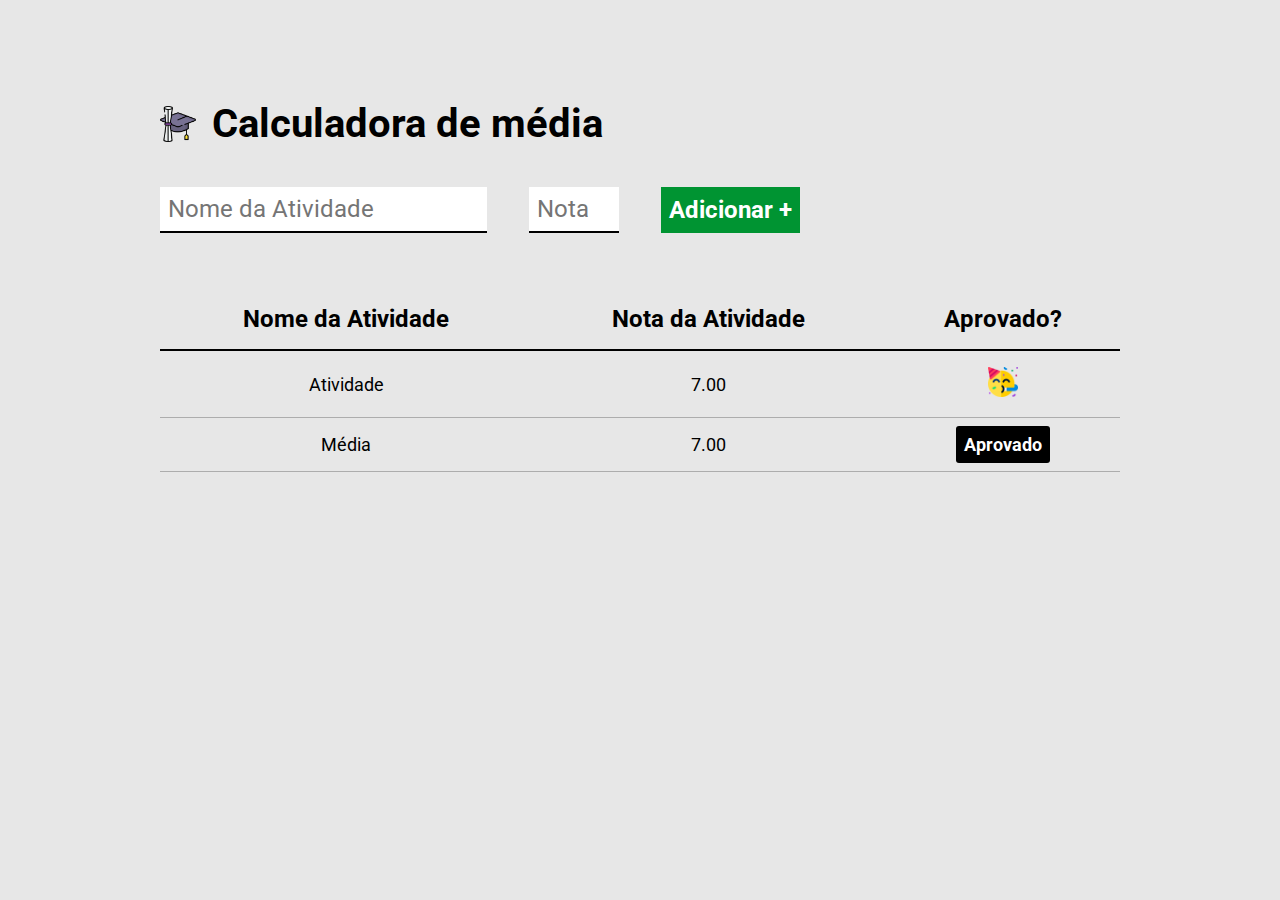
==== Projeto 02/images/index.html @ afdcb730 "ajuste css" ====
<!DOCTYPE html>
<html lang="pt-br"> 
<head>
    <meta charset="UTF-8">
    <meta http-equiv="X-UA-Compatible" content="IE=edge">
    <meta name="viewport" content="width=device-width, initial-scale=1.0">
    <title>Calculadora de médias</title>
    <link rel="preconnect" href="https://fonts.googleapis.com">
    <link rel="preconnect" href="https://fonts.gstatic.com" crossorigin>
    <link href="https://fonts.googleapis.com/css2?family=Roboto:wght@400;700&display=swap" rel="stylesheet">
    <link rel="stylesheet" href="./calcula.css">
</head>
<body>
    <div class="conteiner">
        <header>
            <img src="logo.png" alt="Chapel formando">
            <h1>Calculadora de média</h1>
        </header>    
        <form id="form-atividade">
        <input type="text" id="nome-atividade" required placeholder="Nome da Atividade">
        <input type="number" id="nota-atividade" required max="10" min="0" placeholder="Nota">
        <button type="submit">Adicionar +</button>
        </form>
        <table cellspacing="0">
            <thead>
                <tr>
                    <th>Nome da Atividade</th>
                    <th>Nota da Atividade</th>
                    <th>Aprovado?</th>
                </tr>
            </thead>
            <tbody>
                <tr>
                    <td>Atividade</td>
                    <td>7.00</td>
                    <td><img src="aprovado.png" alt="Emoji aprovado"></td>
                </tr>
            </tbody>
            <tfoot>
                <tr>
                    <td>Média</td>
                    <td>7.00</td>
                    <td><span class="resultado">Aprovado</span></td>
                </tr>
            </tfoot>
        </table>        
    </div>
    <script src="./calcula.css"></script>
</body>
</html>
---- Projeto 02/images/calcula.css ----
* {
    margin: 0;
    padding: 0;
    box-sizing: border-box;
    font-family: 'Roboto', sans-serif;
}

body {
    background-color: #e7e7e7;
    padding-top: 100px;
    margin-bottom: 40px;
}

header {
    display: flex;
    align-items: center;
    margin-bottom: 40px;
}

header img{
    height: 36px;
    margin-right: 16px;
}

header h1{
    font-size: 40px;
    font-weight: bold;
}

.conteiner{
    max-width: 960px;
    width: 100%;
    margin: 0 auto;
}

form{
    display: flex;
    max-width: 640px;
    width: 100%;
    justify-content: space-between;
    margin-bottom: 56px;
}

form input{
    font-size: 24px;
    background-color: #fff;
    border: none;
    border-bottom: 2px solid #000;
    padding: 8px;
}

form button {
    background-color: #009432;
    color: #fff;
    font-size: 24px;
    font-weight: bold;
    border: none;
    cursor: pointer;
    padding: 8px;
}

table {
    width: 100%;
}

table th {
    border-bottom: 2px solid #000;
    padding: 16px;
    font-size: 24px;
    font-weight: bold;
}

table td {
    padding: 16px 0;
    text-align: center;
    font-size: 18px;
    border-bottom: 1px solid rgba(0, 0, 0, 0.25);
}

table td img {
    height: 30px;
}

.resultado {
    padding: 8px;
    font-weight: bold;
    color: #fff;
    background-color: #000;
    border-radius: 3px;
}

.aprovado{
    background-color: #009432;
    
}

.reprovado{
    background-color: rgba(255,0,0);
}
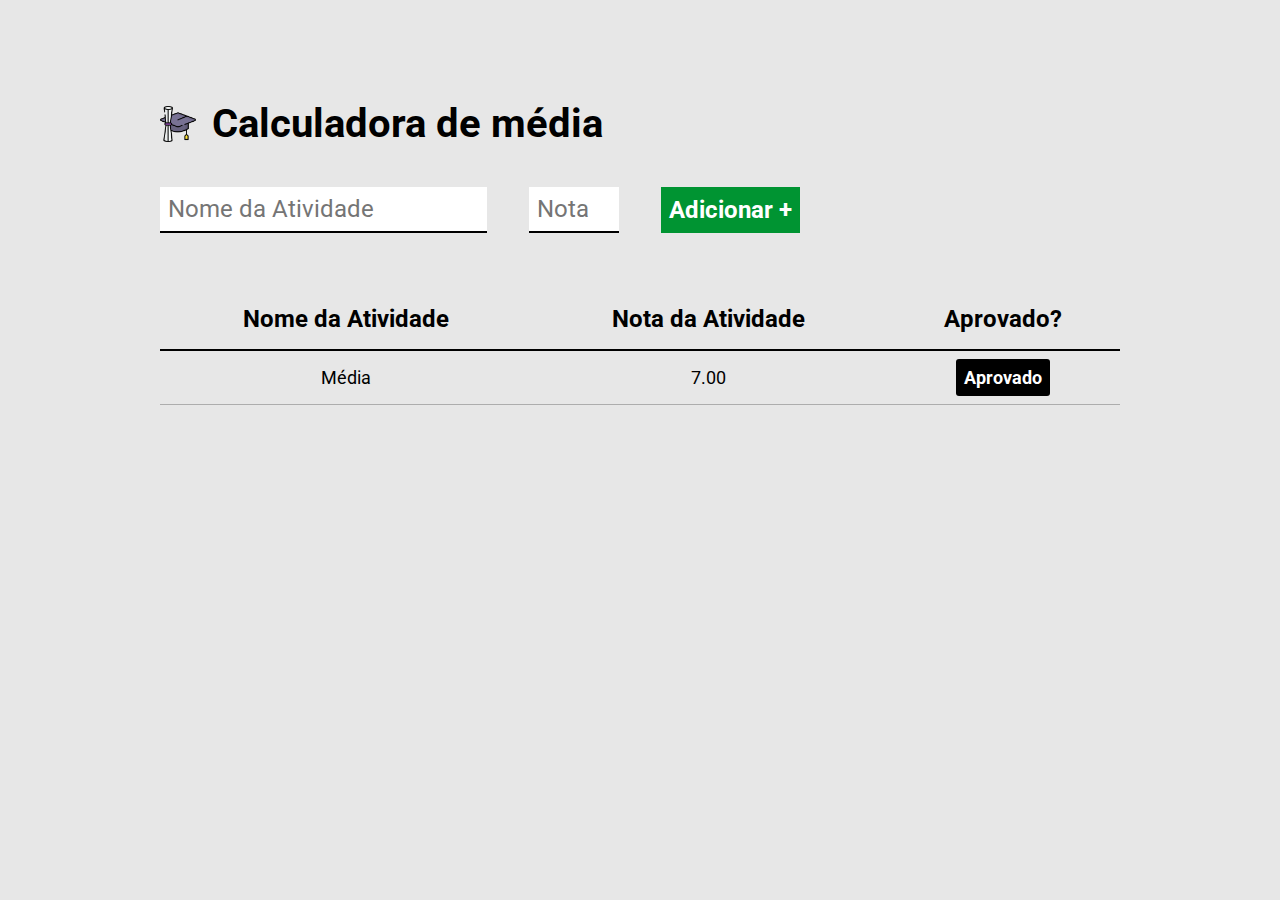
==== commit 5b49520c: "ajuste css" ====
--- a/Projeto 02/images/index.html
+++ b/Projeto 02/images/index.html
@@ -3,12 +3,14 @@
 <head>
     <meta charset="UTF-8">
     <meta http-equiv="X-UA-Compatible" content="IE=edge">
-    <meta name="viewport" content="width=device-width, initial-scale=1.0">
+    <meta name="viewport" content="width=device-width, initial-scale=1.0"> 
+    <link rel="stylesheet" href="./calcula.css"> 
     <title>Calculadora de médias</title>
     <link rel="preconnect" href="https://fonts.googleapis.com">
-    <link rel="preconnect" href="https://fonts.gstatic.com" crossorigin>
-    <link href="https://fonts.googleapis.com/css2?family=Roboto:wght@400;700&display=swap" rel="stylesheet">
-    <link rel="stylesheet" href="./calcula.css">
+    <link rel="preconnect" href="https://fonts.gstatic.com" crossorigin>    
+    <link href="https://fonts.googleapis.com/css2?family=Bungee&family=Roboto&display=swap" rel="stylesheet">
+   <!-- <link href="https://fonts.googleapis.com/css2?family=Roboto:wght@400;700&display=swap" rel="stylesheet"> -->
+  
 </head>
 <body>
     <div class="conteiner">
@@ -30,11 +32,6 @@
                 </tr>
             </thead>
             <tbody>
-                <tr>
-                    <td>Atividade</td>
-                    <td>7.00</td>
-                    <td><img src="aprovado.png" alt="Emoji aprovado"></td>
-                </tr>
             </tbody>
             <tfoot>
                 <tr>
@@ -45,6 +42,6 @@
             </tfoot>
         </table>        
     </div>
-    <script src="./calcula.css"></script>
+    <script src="./calcula.js"></script>
 </body>
 </html>